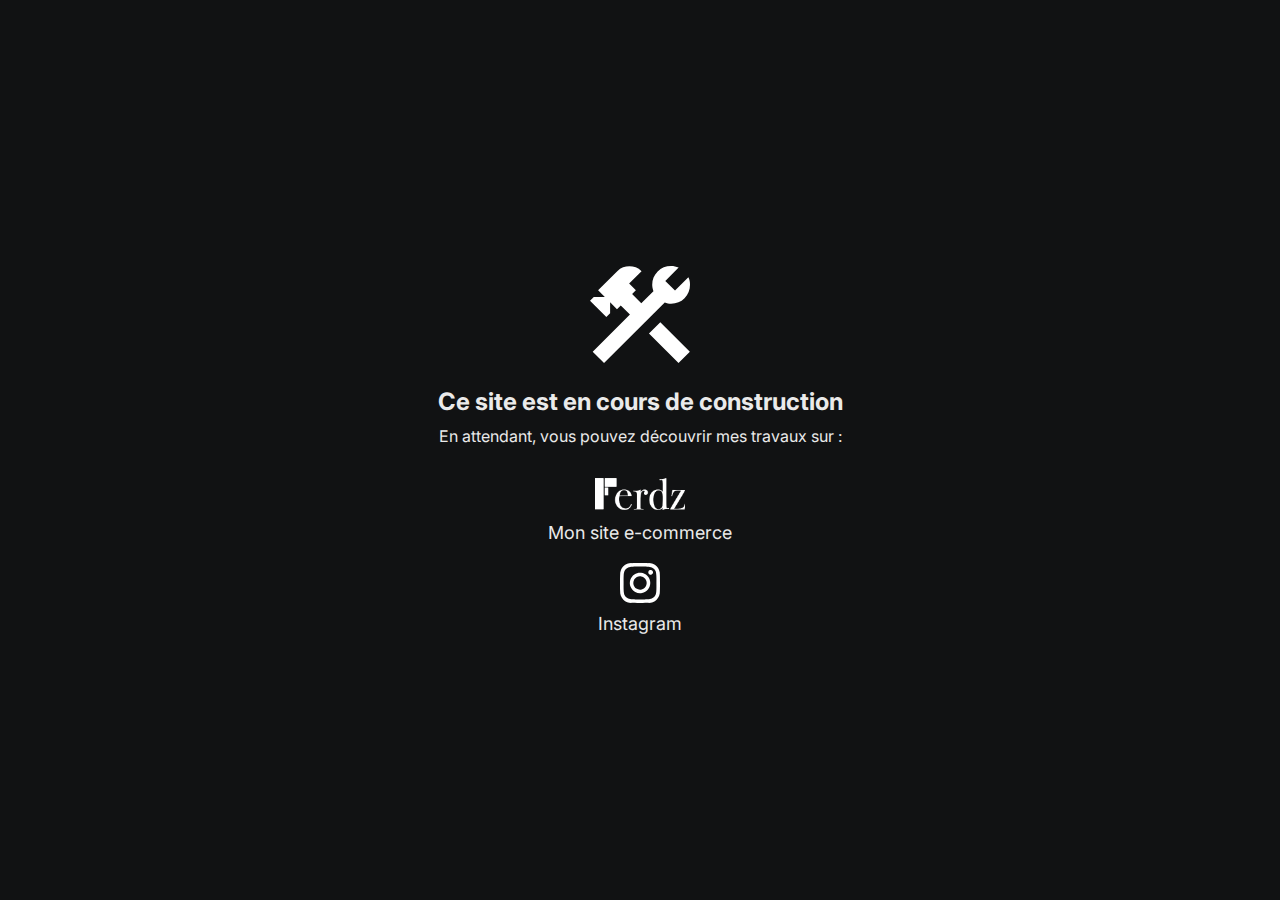
==== index.html @ a78da459 "Initial commit" ====
<!DOCTYPE html>
<html lang="fr">
  <head>
    <meta charset="UTF-8" />
    <title>Site en construction</title>
    <link
      href="https://fonts.googleapis.com/css2?family=Inter:wght@400;700&display=swap"
      rel="stylesheet"
    />
    <link rel="stylesheet" href="style.css" />
  </head>
  <body>
    <div class="container">
      <div class="icon-construction">
        <img src="Images/Logo Outils.svg" alt="Icône de construction" />
      </div>

      <h1>Ce site est en cours de construction</h1>
      <p>En attendant, vous pouvez découvrir mes travaux sur :</p>

      <div class="links">
        <a
          href="https://ferdz.fr"
          class="link-item"
          target="_blank"
          rel="noopener"
        >
          <img src="Images/Logo Ferdz.png" alt="Logo Ferdz" class="logo1" />
          <span>Mon site e-commerce</span>
        </a>

        <a
          href="https://www.instagram.com/ferdz.fr/"
          class="link-item"
          target="_blank"
          rel="noopener"
        >
          <img
            src="Images/Logo Instagram.svg"
            alt="Logo Instagram"
            class="logo2"
          />
          <span>Instagram</span>
        </a>
      </div>
    </div>
  </body>
</html>
---- style.css ----
* {
  margin: 0;
  padding: 0;
  box-sizing: border-box;
}

body {
  background-color: #111213;
  color: #eaeaea;
  font-family: "Inter", sans-serif;
  display: flex;
  justify-content: center;
  align-items: center;
  height: 100vh;
}

.container {
  text-align: center;
  max-width: 600px;
  padding: 20px;
}

.icon-construction {
  margin-bottom: 20px;
}

.icon-construction img {
  width: 100px;
  height: auto;
  filter: brightness(0) invert(1);
}

h1 {
  margin-bottom: 10px;
  font-size: 24px;
}

p {
  margin-bottom: 30px;
  font-size: 16px;
}

.links {
  display: flex;
  flex-direction: column;
  gap: 20px;
}

.link-item {
  display: flex;
  flex-direction: column;
  align-items: center;
  text-decoration: none;
  color: #eaeaea;
  font-size: 18px;
  transition: opacity 0.2s ease-in-out;
}

.link-item:hover {
  opacity: 0.7;
}

.logo1 {
  width: 90px;
  height: auto;
  margin-bottom: 10px;
  filter: brightness(0) invert(1);
}
.logo2 {
  width: 40px;
  height: auto;
  margin-bottom: 10px;
  filter: brightness(0) invert(1);
}
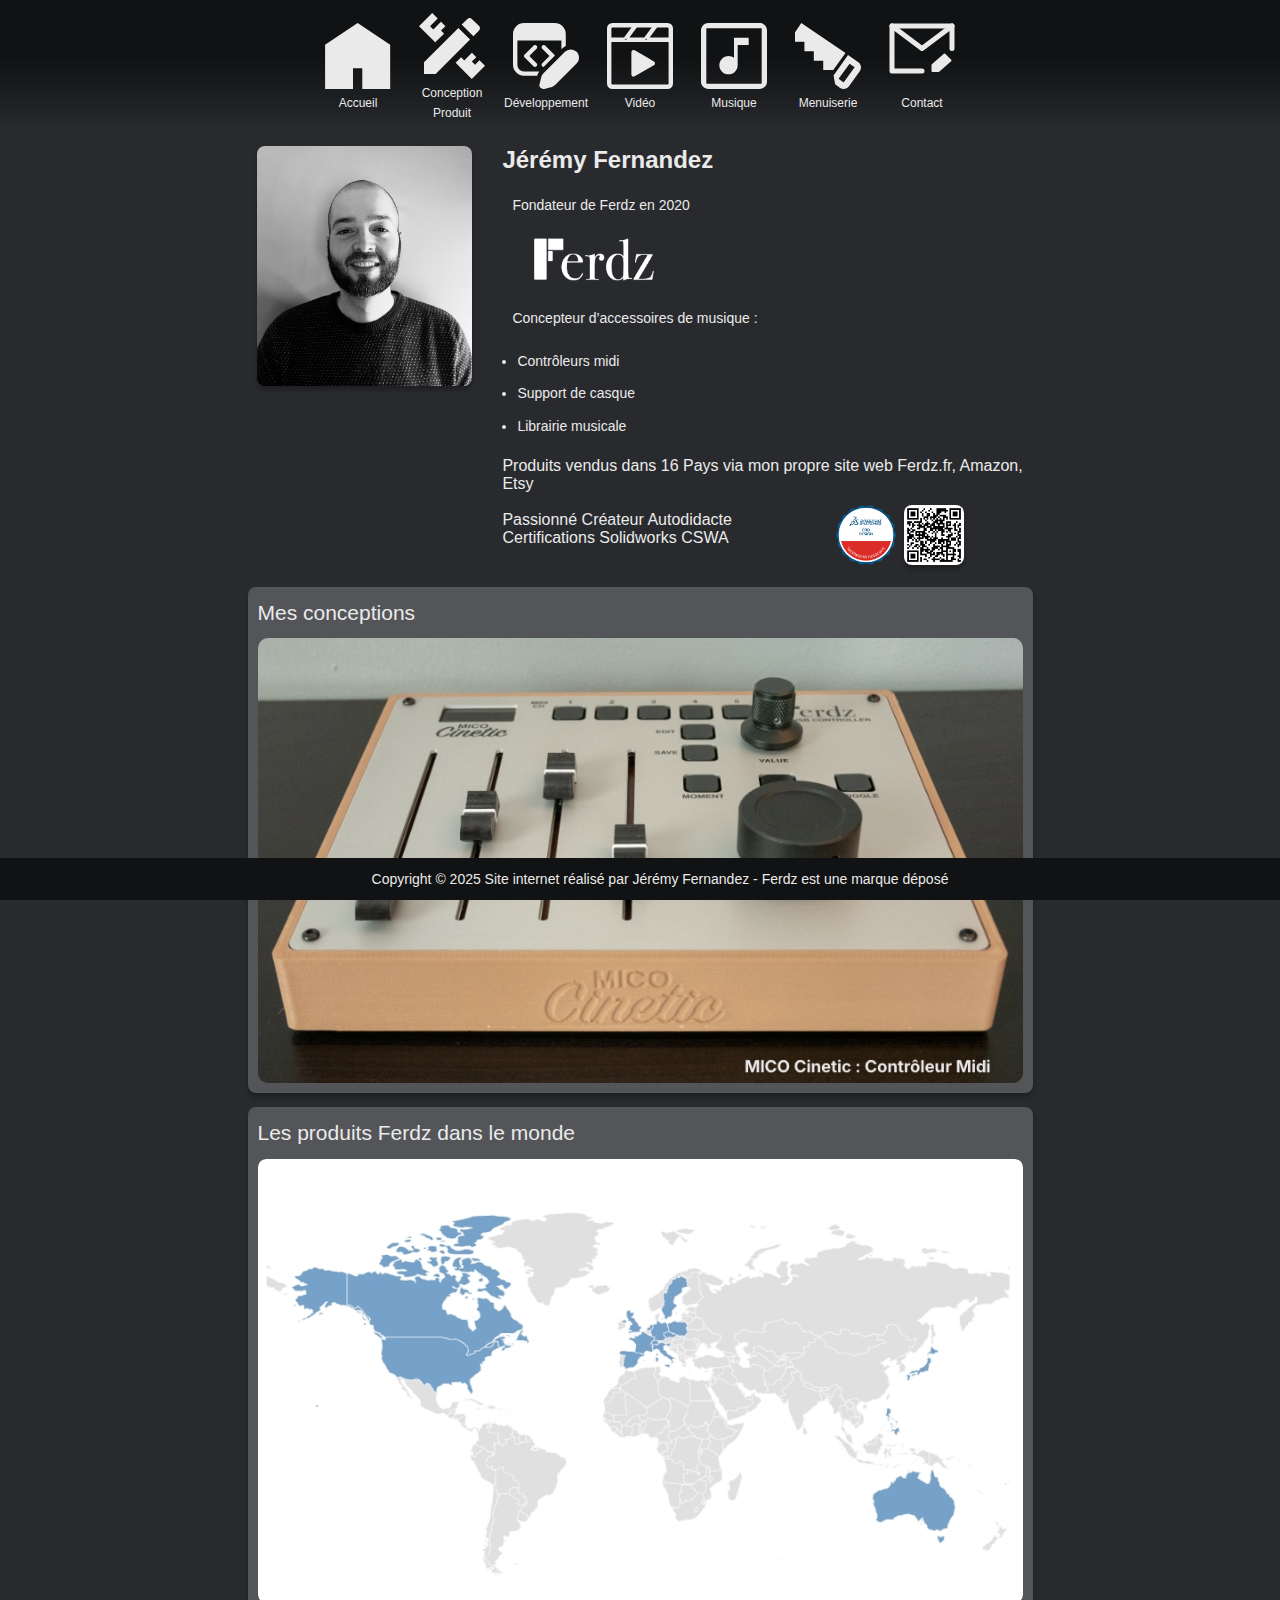
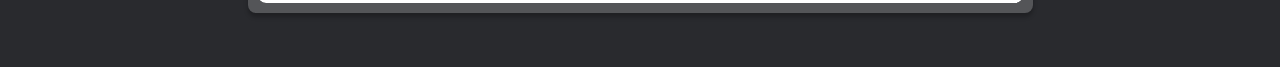
==== commit 93b83aae: "Update" ====
--- a/index.html
+++ b/index.html
@@ -2,47 +2,296 @@
 <html lang="fr">
   <head>
     <meta charset="UTF-8" />
-    <title>Site en construction</title>
-    <link
-      href="https://fonts.googleapis.com/css2?family=Inter:wght@400;700&display=swap"
-      rel="stylesheet"
-    />
-    <link rel="stylesheet" href="style.css" />
+    <meta name="viewport" content="width=device-width, initial-scale=1.0" />
+    <title>Mon Portfolio</title>
+    <link rel="stylesheet" href="assets/css/styles.css" />
+    <!-- Lien vers un fichier CSS -->
   </head>
   <body>
-    <div class="container">
-      <div class="icon-construction">
-        <img src="Images/Logo Outils.svg" alt="Icône de construction" />
-      </div>
-
-      <h1>Ce site est en cours de construction</h1>
-      <p>En attendant, vous pouvez découvrir mes travaux sur :</p>
-
-      <div class="links">
-        <a
-          href="https://ferdz.fr"
-          class="link-item"
-          target="_blank"
-          rel="noopener"
-        >
-          <img src="Images/Logo Ferdz.png" alt="Logo Ferdz" class="logo1" />
-          <span>Mon site e-commerce</span>
-        </a>
-
-        <a
-          href="https://www.instagram.com/ferdz.fr/"
-          class="link-item"
-          target="_blank"
-          rel="noopener"
-        >
-          <img
-            src="Images/Logo Instagram.svg"
-            alt="Logo Instagram"
-            class="logo2"
-          />
-          <span>Instagram</span>
-        </a>
-      </div>
-    </div>
+    <div class="navbar">
+      <ul class="icon-menu">
+        <!-- Accueil -->
+        <li>
+          <a href="index.html" class="icon-container icon-accueil">
+            <svg
+              class="icon"
+              width="71"
+              height="71"
+              viewBox="0 0 71 71"
+              fill="currentColor"
+              xmlns="http://www.w3.org/2000/svg"
+            >
+              <path
+                d="M70.1152 23.3317L35.1152 0L0.115234 23.3317V71H30.1152V48.7831H40.1152V71H70.1152V23.3317Z"
+                fill="currentColor"
+              />
+            </svg>
+
+            <span class="icon-text">Accueil</span>
+          </a>
+        </li>
+
+        <!-- CAO -->
+        <li>
+          <a href="Conception_Produit.html" class="icon-container icon-cao">
+            <svg
+              class="icon"
+              width="60"
+              height="60"
+              viewBox="0 0 60 60"
+              fill="none"
+              xmlns="http://www.w3.org/2000/svg"
+            >
+              <path
+                d="M4.55231 44.8445V55.4477H15.1555L46.4279 24.147L35.8247 13.5438L4.55231 44.8445ZM60 47.983L47.983 60L33.2799 45.2969L38.2846 40.2922L41.1122 43.1197L48.0961 36.1074L52.1112 40.1225L47.983 44.1376L50.9802 46.9651L54.9953 43.0066L60 47.983ZM14.7597 26.6918L0 12.017L12.017 0L16.9934 5.00471L10.0094 12.017L13.0349 15.0141L19.9906 8.00188L24.0057 12.017L19.9906 16.0038L22.8181 18.8313L14.7597 26.6918ZM54.6277 15.8624C55.7304 14.7597 55.7304 13.0349 54.6277 11.8756L48.0113 5.37229C46.9651 4.26956 45.1272 4.26956 44.0245 5.37229L38.8219 10.5467L49.4251 21.1499L54.6277 15.8624Z"
+                fill="currentColor"
+              />
+            </svg>
+            <span class="icon-text">Conception Produit</span>
+          </a>
+        </li>
+
+        <!-- DEV -->
+        <li>
+          <a href="Developpement.html" class="icon-container icon-dev">
+            <svg
+              class="icon"
+              width="60"
+              height="60"
+              viewBox="0 0 60 60"
+              fill="none"
+              xmlns="http://www.w3.org/2000/svg"
+            >
+              <path
+                d="M0 9.99972C0 7.34763 1.05341 4.80416 2.92848 2.92885C4.80356 1.05354 7.34671 0 9.99847 0H37.9942C40.6459 0 43.1891 1.05354 45.0642 2.92885C46.9392 4.80416 47.9926 7.34763 47.9926 9.99972V20.9274C46.6888 21.4874 45.469 22.2994 44.4052 23.3634L43.9933 23.7753V15.9996H3.99939V37.999C3.99939 39.5902 4.63143 41.1163 5.75648 42.2415C6.88152 43.3667 8.40741 43.9988 9.99847 43.9988H23.9403C23.0325 45.1988 22.3406 46.5547 21.9006 47.9987H9.99847C7.34671 47.9987 4.80356 46.9451 2.92848 45.0698C1.05341 43.1945 0 40.651 0 37.999V9.99972ZM37.4103 28.5832C37.7462 28.9192 37.9342 29.3432 37.9822 29.7832L27.7837 39.9869C27.4092 39.9461 27.0538 39.8003 26.7585 39.5663C26.4633 39.3323 26.2401 39.0197 26.1147 38.6643C25.9893 38.309 25.9668 37.9255 26.0498 37.558C26.1328 37.1905 26.318 36.8539 26.5839 36.587L33.1629 29.9992L26.5799 23.4154C26.394 23.2294 26.2465 23.0087 26.1459 22.7657C26.0453 22.5228 25.9935 22.2624 25.9935 21.9994C25.9935 21.7364 26.0453 21.476 26.1459 21.2331C26.2465 20.9901 26.394 20.7694 26.5799 20.5834C26.7659 20.3975 26.9866 20.25 27.2295 20.1494C27.4724 20.0487 27.7328 19.9969 27.9957 19.9969C28.2586 19.9969 28.519 20.0487 28.7619 20.1494C29.0048 20.25 29.2256 20.3975 29.4115 20.5834L37.4103 28.5832ZM21.4127 20.5834C21.5989 20.7692 21.7467 20.9899 21.8475 21.2329C21.9483 21.4759 22.0002 21.7363 22.0002 21.9994C22.0002 22.2625 21.9483 22.5229 21.8475 22.7659C21.7467 23.0089 21.5989 23.2296 21.4127 23.4154L14.8257 29.9992L21.4127 36.583C21.7882 36.9585 21.9992 37.4679 21.9992 37.999C21.9992 38.53 21.7882 39.0394 21.4127 39.4149C21.0372 39.7905 20.528 40.0014 19.9969 40.0014C19.4659 40.0014 18.9566 39.7905 18.5812 39.4149L10.5824 31.4151C10.3962 31.2294 10.2484 31.0087 10.1476 30.7657C10.0468 30.5227 9.99489 30.2622 9.99489 29.9992C9.99489 29.7361 10.0468 29.4756 10.1476 29.2327C10.2484 28.9897 10.3962 28.769 10.5824 28.5832L18.5812 20.5834C18.7669 20.3972 18.9876 20.2494 19.2305 20.1486C19.4735 20.0478 19.7339 19.9959 19.9969 19.9959C20.26 19.9959 20.5204 20.0478 20.7634 20.1486C21.0063 20.2494 21.227 20.3972 21.4127 20.5834ZM27.9157 45.5067L47.2328 26.1873C48.6361 24.7849 50.5389 23.9974 52.5228 23.9981C54.5066 23.9989 56.4089 24.7878 57.8111 26.1913C59.2134 27.5948 60.0008 29.4979 60 31.482C59.9993 33.466 59.2105 35.3686 57.8071 36.771L38.4901 56.0865C37.3644 57.2119 35.9546 58.011 34.4107 58.3984L28.4196 59.8944C27.8239 60.0428 27.1999 60.0347 26.6083 59.8707C26.0167 59.7067 25.4775 59.3925 25.0432 58.9585C24.6089 58.5245 24.2942 57.9856 24.1296 57.394C23.9651 56.8025 23.9564 56.1784 24.1043 55.5825L25.6041 49.5906C25.9915 48.0466 26.7904 46.6366 27.9157 45.5107"
+                fill="currentColor"
+              />
+            </svg>
+            <span class="icon-text">Développement</span>
+          </a>
+        </li>
+
+        <!-- Vidéo -->
+        <li>
+          <a href="Video.html" class="icon-container icon-video">
+            <svg
+              class="icon"
+              width="60"
+              height="60"
+              viewBox="0 0 60 60"
+              fill="none"
+              xmlns="http://www.w3.org/2000/svg"
+            >
+              <path
+                d="M5 2H55C55.7956 2 56.5587 2.31607 57.1213 2.87868C57.6839 3.44129 58 4.20435 58 5V55C58 55.7956 57.6839 56.5587 57.1213 57.1213C56.5587 57.6839 55.7956 58 55 58H5C4.20435 58 3.44129 57.6839 2.87868 57.1213C2.31607 56.5587 2 55.7956 2 55V5C2 4.20435 2.31607 3.44129 2.87868 2.87868C3.44129 2.31607 4.20435 2 5 2Z"
+                stroke="currentColor"
+                stroke-width="4"
+                stroke-linecap="round"
+                stroke-linejoin="round"
+              />
+              <path
+                d="M24.1667 36.6664V26.5631L32.9168 31.6131L41.6668 36.6664L32.9168 41.7181L24.1667 46.7698V36.6664Z"
+                fill="currentColor"
+                stroke="currentColor"
+                stroke-width="4"
+                stroke-linecap="round"
+                stroke-linejoin="round"
+              />
+              <path
+                d="M2.66119 14.2439C2.10891 14.2439 1.66119 14.6916 1.66119 15.2439C1.66119 15.7961 2.10891 16.2439 2.66119 16.2439H16.439C16.4468 16.2439 16.4546 16.2439 16.4625 16.2439H34.8261C34.8339 16.2439 34.8417 16.2439 34.8496 16.2439H57.8225C58.3748 16.2439 58.8225 15.7961 58.8225 15.2439C58.8225 14.6916 58.3748 14.2439 57.8225 14.2439H36.8079L44.8396 3.25322C45.1654 2.80731 45.0681 2.18167 44.6222 1.85582C44.1763 1.52996 43.5506 1.62728 43.2248 2.07319L34.3308 14.2439H18.4208L26.4525 3.25322C26.7783 2.80731 26.681 2.18167 26.2351 1.85582C25.7892 1.52996 25.1635 1.62728 24.8377 2.07319L15.9437 14.2439H2.66119Z"
+                stroke="currentColor"
+                stroke-width="2"
+                stroke-linecap="round"
+                stroke-linejoin="round"
+              />
+            </svg>
+            <span class="icon-text">Vidéo</span>
+          </a>
+        </li>
+
+        <!-- Musique -->
+        <li>
+          <a href="Musique.html" class="icon-container icon-music">
+            <svg
+              class="icon"
+              width="60"
+              height="60"
+              viewBox="0 0 60 60"
+              fill="currentColor"
+              xmlns="http://www.w3.org/2000/svg"
+            >
+              <path
+                d="M43.3333 20H33.3333V38.3333C33.3333 40.5435 32.4554 42.6631 30.8926 44.2259C29.3298 45.7887 27.2101 46.6667 25 46.6667C22.7899 46.6667 20.6702 45.7887 19.1074 44.2259C17.5446 42.6631 16.6667 40.5435 16.6667 38.3333C16.6667 36.1232 17.5446 34.0036 19.1074 32.4408C20.6702 30.878 22.7899 30 25 30C26.9 30 28.6 30.6333 30 31.6667V13.3333H43.3333V20ZM53.3333 0C55.1014 0 56.7971 0.702379 58.0474 1.95262C59.2976 3.20286 60 4.89856 60 6.66667V53.3333C60 55.1014 59.2976 56.7971 58.0474 58.0474C56.7971 59.2976 55.1014 60 53.3333 60H6.66667C4.89856 60 3.20286 59.2976 1.95262 58.0474C0.702379 56.7971 0 55.1014 0 53.3333V6.66667C0 4.89856 0.702379 3.20286 1.95262 1.95262C3.20286 0.702379 4.89856 0 6.66667 0H53.3333ZM4.83871 4.83871V55.1613H55.1613V4.83871H4.83871Z"
+                fill="currentColor"
+              />
+            </svg>
+
+            <span class="icon-text">Musique</span>
+          </a>
+        </li>
+
+        <!-- Menuiserie -->
+        <li>
+          <a href="Menuiserie.html" class="icon-container icon-menuiserie">
+            <svg
+              class="icon"
+              width="60"
+              height="60"
+              viewBox="0 0 60 60"
+              fill="currentColor"
+              xmlns="http://www.w3.org/2000/svg"
+            >
+              <path
+                d="M34.786 42.7696L45.9061 27.3726L5.70261 0L-3.8147e-06 8.55393V17.1079H8.55392V25.6618H17.1079V34.2157H25.6618V42.7696M35.0711 47.6169L36.4968 55.6005L41.0588 59.0221C43.625 60.7329 47.0466 60.1626 49.0425 57.5964L59.0221 43.625C60.7329 41.0588 60.1626 37.6373 57.5964 35.6414L48.1871 29.0833L35.0711 47.6169ZM49.6128 37.067L54.1749 40.2035L44.1953 54.1749L39.6332 50.7533L49.6128 37.067Z"
+                fill="currentColor"
+              />
+            </svg>
+
+            <span class="icon-text">Menuiserie</span>
+          </a>
+        </li>
+
+        <!-- Contact -->
+        <li>
+          <a href="Contact.html" class="icon-container icon-contact">
+            <svg
+              class="icon"
+              width="66"
+              height="51"
+              viewBox="0 0 66 51"
+              fill="none"
+              xmlns="http://www.w3.org/2000/svg"
+            >
+              <path
+                d="M63 25.4999V3H3V47.9999H33"
+                stroke="currentColor"
+                stroke-width="5"
+                stroke-linecap="round"
+                stroke-linejoin="round"
+              />
+              <path
+                d="M49.5005 48.0001L61.5005 37.5001L55.5005 31.5001L43.5005 42.0001V48.0001H49.5005Z"
+                fill="currentColor"
+                stroke="currentColor"
+                stroke-width="2"
+                stroke-linecap="round"
+                stroke-linejoin="round"
+              />
+              <path
+                d="M3 3L33 25.4999L63 3"
+                stroke="currentColor"
+                stroke-width="5"
+                stroke-linecap="round"
+                stroke-linejoin="round"
+              />
+            </svg>
+            <span></span>
+            <span></span>
+            <span></span>
+            <span class="icon-text">Contact</span>
+          </a>
+        </li>
+      </ul>
+        </div>
+      </section>
+    </main>
+    <header></header>
+    <main>
+      <section id="hero">
+        <div class="hero">
+          <div class="profil-picture">
+            <img
+              src="assets/images/photos/index_photos/Photo-Profil-CV.jpg"
+              alt="Photo de profil"
+            />
+          </div>
+          <div class="hero-info">
+            <h1>Jérémy Fernandez</h1>
+            <p>Fondateur de Ferdz en 2020</p>
+            <a href="https://ferdz.fr/index.php/fr/accueil/" target="_blank">
+              <img
+              src="assets/images/photos/index_photos/Ferdz Logo Blanc.png"
+              alt="Logo Ferdz"
+              />
+            </a>
+            <p>
+              Concepteur d’accessoires de musique :<br />
+              <ul class="custom-list">
+               <li>Contrôleurs midi</li>
+                <li>Support de casque</li>
+                <li>Librairie musicale</li>
+                </ul>
+              Produits vendus dans 16 Pays via mon propre site web Ferdz.fr,
+              Amazon, Etsy<br /><br />
+              Passionné Créateur Autodidacte<br />
+              Certifications Solidworks CSWA
+            </p>
+          </div>
+          <!-- Conteneur pour les images en bas à droite -->
+          <div class="hero-badges-container">
+            <div class="hero-badges">
+                <a href="assets/images/photos/index_photos/Certificate_C-84UB25RZYE.pdf" target="_blank">
+                  <img
+                    src="assets/images/logos/SOLIDWORKS Associate-CADDesign.png"
+                    alt="Badge Solidworks"
+                  />
+                </a>
+            </div>
+            <div class="hero-qrcode">
+              <a href="https://cv.virtualtester.com/qr/?b=SLDWRKS&i=C-84UB25RZYE" target="_blank">
+              <img
+                src="assets/images/logos/QRCode_C-84UB25RZYE.png"
+                alt="QR Code"
+                class="qr-code"
+              />
+            </a>
+            </div>
+          </div>
+        </div>
+      </section>
+      <section id="illustration">
+        <div class="illustration">
+          <h2 class="titre-illustration">Mes conceptions</h2>
+          <div class="carousel">
+            <div class="carousel-images">
+              <img src="assets/images/photos/index_photos/carroussel_photos/MICO Cinetic.jpg" alt="MICO Cinetic">
+              <img src="assets/images/photos/index_photos/carroussel_photos/MICO Cinetic mini.jpg" alt="MICO Cinetic mini">
+              <img src="assets/images/photos/index_photos/carroussel_photos/HP-WS.jpg" alt="HP-WS">
+              <img src="assets/images/photos/index_photos/carroussel_photos/Cinetic SE.jpg" alt="MICO Cinetic SE">
+              <img src="assets/images/photos/index_photos/carroussel_photos/Maestro mini.jpg" alt="MICO Maestro mini">
+              <img src="assets/images/photos/index_photos/carroussel_photos/Step Maestro.jpg" alt="MICO Step Maestro">
+              <img src="assets/images/photos/index_photos/carroussel_photos/Bureau studio.jpg" alt="Bureau studio">
+           </div>
+          </div>
+        </div>
+      </section>
+      <section id="illustration">
+        <div class="illustration">
+          <h2 class="titre-illustration">Les produits Ferdz dans le monde</h2>
+          <div class="illustration-image">
+            <img
+              src="assets/images/photos/index_photos/MAP_Produits.jpg"
+              alt="map"
+            />
+          </div>
+        </div>
+      </section>
+    </main>
+    <footer>
+      <p class="footer-text">
+        Copyright &copy; 2025 Site internet réalisé par Jérémy Fernandez -
+        Ferdz est une marque déposé
+      </p>
+      <script type="text/javascript">
+        window._mfq = window._mfq || [];
+        (function() {
+          var mf = document.createElement("script");
+          mf.type = "text/javascript"; mf.defer = true;
+          mf.src = "//cdn.mouseflow.com/projects/5ccbe583-1ed8-408f-9643-c03db6ead577.js";
+          document.getElementsByTagName("head")[0].appendChild(mf);
+        })();
+      </script>
+    </footer>
+    <script src="assets/js/script.js"></script>
   </body>
 </html>
--- a/assets/css/styles.css
+++ b/assets/css/styles.css
@@ -0,0 +1,940 @@
+/* Déclaration des variables CSS */
+:root {
+  --icon-color: #eaeaea;
+  --icon-over: #7096ff;
+  --icon-clicked: #2962ff;
+  --text-color: #eaeaea;
+  --text-link-color: #2962ff;
+  --text-clicked_link-color: #7096ff;
+  --background-color: #111213;
+  --background-body-color: #292a2e;
+  --background-paragraph-color: #545558;
+  --background-popup-color: #545558;
+  --background-gradient: linear-gradient(
+    360deg,
+    var(--background-body-color, #292a2e) 3%,
+    var(--background-color, #111213) 57%
+  );
+}
+
+html,
+body {
+  margin: 0px; /* Rétablit les marges par défaut */
+  padding: 0; /* Supprime les paddings */
+  box-sizing: content-box; /* Rétablit le comportement par défaut pour les bordures et paddings */
+}
+
+* {
+  box-sizing: content-box; /* Rétablit le comportement par défaut pour tous les éléments */
+}
+
+/* Styles globaux */
+body {
+  display: flex;
+  flex-direction: column;
+  align-items: center; /* Centre horizontalement le contenu */
+  gap: 0px; /* Espacement entre les sections */
+  min-width: 320px; /* Largeur minimale pour éviter les débordements */
+  max-width: 1440px; /* Largeur maximale */
+  margin: 0 auto; /* Centre le contenu horizontalement */
+  padding: 0; /* Supprime les paddings inutiles */
+  background-color: var(--background-body-color); /* Couleur de fond */
+  color: var(--text-color); /* Couleur du texte */
+  font-family: "Inter", sans-serif;
+  gap: 0px; /* Supprime l'espacement global entre les sections */
+}
+
+main {
+  display: flex;
+  flex-direction: column;
+  width: 100%;
+  background-color: var(--background-body-color);
+}
+
+/* Supprime les marges par défaut du header */
+header {
+  display: none; /* Cache complètement le header */
+  margin: 0;
+  padding: 0;
+}
+
+/* Organisation des sections en colonne avec un écart réduit */
+main {
+  display: flex;
+  flex-direction: column;
+  align-items: center; /* Centre horizontalement les sections */
+  gap: 0px; /* Espacement entre les sections */
+  width: 100%; /* Prend toute la largeur disponible */
+  max-width: 1440px; /* Largeur maximale */
+  margin: 0 auto; /* Centre horizontalement */
+  padding-bottom: 40px; /* Ajuste la hauteur pour correspondre au footer */
+}
+
+/* Ajuste les paddings de la section #hero */
+#hero {
+  position: relative; /* Nécessaire pour positionner les badges */
+  margin: 0; /* Supprime les marges externes */
+  padding: 0; /* Supprime les paddings internes */
+}
+
+#hero .hero {
+  display: flex;
+  justify-content: center;
+  align-items: stretch; /* Étire les éléments pour qu'ils aient la même hauteur */
+  gap: 14px; /* Espace entre les éléments */
+  width: 766px;
+  height: auto; /* Ajuste la hauteur automatiquement */
+  padding: 10px 0; /* Réduit le padding vertical */
+}
+
+#hero .hero-content {
+  display: flex;
+  justify-content: center;
+  align-items: center;
+  gap: 14px;
+}
+
+#hero .profil-picture {
+  width: 230px; /* Largeur fixe */
+  height: 240px; /* Hauteur fixe */
+  display: flex;
+  justify-content: center;
+  align-items: center;
+  border-radius: 8px; /* Coins arrondis */
+  overflow: hidden; /* Coupe les débordements */
+  box-shadow: 0px 4px 4px rgba(0, 0, 0, 0.25); /* Ombre subtile */
+}
+
+#hero .profil-picture img {
+  width: 100%; /* L'image occupe toute la largeur du conteneur */
+  height: 100%; /* L'image occupe toute la hauteur du conteneur */
+  object-fit: cover; /* Remplit le conteneur sans déformation */
+}
+
+#hero .hero-info {
+  display: flex;
+  flex-direction: column;
+  justify-content: center;
+  align-items: flex-start;
+  gap: 10px; /* Espace entre les lignes */
+  color: var(--text-color); /* Couleur du texte */
+}
+
+#hero .hero-info h1 {
+  font-size: 24px;
+  font-weight: bold;
+  margin: 0;
+}
+
+#hero .hero-info p {
+  font-size: 14px;
+  line-height: 1.6;
+  margin: 0;
+}
+
+#hero .hero-info img[alt="Logo Ferdz"] {
+  width: 124px;
+  height: 47px;
+  margin-left: 30px;
+}
+
+#hero .hero-badges {
+  position: absolute;
+  top: 10px;
+  right: 10px; /* Distance de la droite */
+  display: flex;
+  flex-direction: column; /* Aligne les images verticalement */
+  gap: 10px; /* Espace entre les images */
+}
+
+#hero .hero-badges img {
+  width: 60px; /* Taille des images */
+  height: 60px; /* Taille fixe pour conserver les proportions */
+  position: absolute;
+  right: 107px; /* Distance par rapport au bord droit */
+  bottom: 7.5px; /* Distance par rapport au bas */
+  background: url("assets/images/logos/SOLIDWORKS Associate-CADDesign.png");
+  transition: transform 0.3s ease; /* Transition fluide pour les transformations */
+}
+
+#hero .hero-badges img:hover {
+  transform: scale(1.1); /* Agrandit légèrement l'icône au survol */
+}
+
+#hero .hero-badges img:active {
+  transform: scale(
+    0.95
+  ); /* Réduit légèrement l'icône lorsqu'elle est cliquée */
+}
+
+#hero .hero-qrcode {
+  position: absolute;
+  top: 10px;
+  bottom: 10px; /* Distance du bas */
+  right: 10px; /* Distance de la droite */
+  display: flex;
+  flex-direction: column; /* Aligne les images verticalement */
+  gap: 10px; /* Espace entre les images */
+}
+
+#hero .qr-code {
+  width: 60px;
+  height: 60px;
+  position: absolute;
+  right: 39px; /* Distance par rapport au bord droit */
+  bottom: 7.5px; /* Distance par rapport au bas */
+  background: url("assets/images/logos/QRCode_C-84UB25RZYE.png") lightgray 50% /
+    cover no-repeat; /* Image de fond centrée et ajustée */
+  border-radius: 8px; /* Coins arrondis */
+  box-shadow: 0px 4px 4px 0px rgba(0, 0, 0, 0.25); /* Ombre subtile */
+  transition: transform 0.3s ease; /* Transition fluide pour les transformations */
+}
+
+#hero .qr-code:hover {
+  transform: scale(1.1); /* Agrandit légèrement l'icône au survol */
+}
+
+#hero .qr-code:active {
+  transform: scale(
+    0.95
+  ); /* Réduit légèrement l'icône lorsqu'elle est cliquée */
+}
+
+#hero .hero-badges-container {
+  position: absolute;
+  bottom: 10px; /* Distance par rapport au bas */
+  right: 10px; /* Distance par rapport au bord droit */
+  display: flex; /* Aligne les éléments horizontalement */
+  flex-direction: row; /* Direction horizontale */
+  gap: 10px; /* Espace entre les éléments */
+  margin-bottom: 14px;
+}
+
+#hero .hero-badges img,
+#hero .qr-code {
+  width: 60px; /* Taille des images */
+  height: 60px; /* Taille fixe pour conserver les proportions */
+}
+
+/* Pour le logo Ferdz */
+img[alt="Logo Ferdz"] {
+  width: 124px;
+  height: 47px;
+}
+
+/* Effet au survol et au clic pour le logo Ferdz */
+img[alt="Logo Ferdz"] {
+  transition: transform 0.3s ease; /* Transition fluide pour les transformations */
+}
+
+img[alt="Logo Ferdz"]:hover {
+  transform: scale(1.1); /* Agrandit légèrement l'icône au survol */
+}
+
+img[alt="Logo Ferdz"]:active {
+  transform: scale(
+    0.95
+  ); /* Réduit légèrement l'icône lorsqu'elle est cliquée */
+}
+
+footer {
+  position: fixed; /* Fixe le footer en bas de la fenêtre */
+  bottom: 0; /* Positionne le footer en bas */
+  left: 0; /* Aligne le footer à gauche */
+  width: 100%; /* Le footer occupe toute la largeur de la fenêtre */
+  z-index: 1000; /* Assure que le footer reste au-dessus des autres éléments */
+  background: var(--background-color); /* Couleur de fond du footer */
+  color: var(--text-color); /* Couleur du texte */
+  text-align: center; /* Centre le texte */
+  display: flex;
+  justify-content: center; /* Centre le contenu horizontalement */
+  align-items: center; /* Centre le contenu verticalement */
+  padding: 10px 20px; /* Ajoute un espace intérieur */
+}
+
+a {
+  color: var(--text-link-color); /* Couleur des liens */
+  text-decoration: none;
+}
+
+a:hover {
+  color: var(--text-clicked_link-color); /* Couleur au survol */
+  text-decoration: none; /* Soulignement au survol */
+}
+
+/* Supprime les marges et paddings inutiles pour la navbar */
+.navbar {
+  background: var(--background-gradient); /* Dégradé pour la navbar */
+  display: flex;
+  height: 108px;
+  padding: 10px 0; /* Réduit le padding vertical */
+  margin: 0; /* Supprime les marges */
+  align-items: center; /* Centre verticalement les icônes */
+  justify-content: center;
+  gap: 10px;
+  flex-shrink: 0;
+}
+
+/* Texte dans les balises <p> */
+p {
+  background-color: var(
+    --background-body-color
+  ); /* Couleur de fond des paragraphes */
+  color: var(--Texte, #eaeaea); /* Couleur du texte */
+  font-family: Inter, sans-serif; /* Police utilisée */
+  font-size: 14px; /* Taille de la police */
+  font-style: normal; /* Style normal */
+  font-weight: 400; /* Poids régulier */
+  line-height: 1.6; /* Hauteur de ligne */
+  padding: 10px; /* Espace intérieur */
+  border-radius: 5px; /* Coins arrondis */
+  margin: 0; /* Supprime les marges par défaut */
+  margin-bottom: 28px; /* Uniformise l'espacement sous le paragraphe */
+}
+
+.footer-text {
+  background: var(--background-color); /* Couleur de fond du footer */
+  box-sizing: border-box; /* Inclut le padding dans la largeur totale */
+  margin: 0; /* Supprime les marges inutiles */
+  padding: 0; /* Supprime les paddings inutiles */
+}
+
+.icon {
+  color: var(--icon-color); /* Couleur par défaut des icônes */
+  transition: color 0.3s ease; /* Transition fluide pour les changements de couleur */
+  width: 66px; /* Taille par défaut des icônes */
+  height: auto;
+  display: block; /* Supprime les espaces blancs autour du SVG */
+  margin: 0 auto; /* Centre le SVG horizontalement */
+  transition: transform 0.3s ease, fill 0.3s ease; /* Transition fluide */
+}
+
+.icon:hover {
+  color: var(--icon-over); /* Couleur des icônes au survol */
+}
+
+.icon:active {
+  color: var(
+    --icon-clicked
+  ); /* Couleur des icônes lorsqu'elles sont cliquées */
+}
+
+/* Texte dans les balises <ul> */
+ul {
+  list-style-type: disc; /* liste à puces */
+  padding: 0; /* Supprime le padding par défaut */
+  margin: 0; /* Supprime la marge par défaut */
+  color: var(--Texte, #eaeaea); /* Couleur du texte */
+  font-family: Inter, sans-serif; /* Police utilisée */
+  font-size: 14px; /* Taille de la police */
+  font-style: normal; /* Style normal */
+  font-weight: 400; /* Poids régulier */
+  line-height: 1.6; /* Hauteur de ligne */
+}
+
+/* Texte dans les balises <li> */
+ul li {
+  margin-bottom: 10px; /* Espacement entre les éléments de liste */
+}
+
+.custom-list {
+  margin-left: 15px; /* Ajoute une marge à gauche */
+  list-style-type: disc; /* Ajoute des puces si nécessaire */
+}
+.icon-menu {
+  list-style-type: none; /* Supprime les puces */
+  padding: 0; /* Supprime le padding par défaut */
+  margin: 10px 0 0 0;
+  display: flex; /* Aligne les éléments horizontalement */
+  justify-content: center; /* Centre les icônes horizontalement */
+  align-items: center; /* Aligne les icônes verticalement */
+  gap: 28px; /* Ajoute un espacement entre les icônes */
+}
+
+.icon-menu li {
+  display: flex; /* Assure que chaque élément reste flexible */
+}
+
+.icon-menu .icon {
+  font-size: 24px; /* Taille des icônes si elles sont basées sur des polices */
+  cursor: pointer; /* Change le curseur au survol */
+}
+
+.icon-text {
+  color: var(--icon-color); /* Couleur du texte */
+  font-size: 12px; /* Taille de la police */
+  font-family: "Inter", sans-serif; /* Police utilisée */
+  font-weight: 400; /* Poids de la police */
+  text-align: center; /* Centre le texte */
+  transition: color 0.3s ease; /* Transition fluide pour les changements de couleur */
+  display: block;
+}
+
+/* Conteneur général pour les icônes */
+.icon-container {
+  display: flex;
+  flex-direction: column; /* Aligne l'icône et le texte verticalement */
+  align-items: center; /* Centre horizontalement */
+  text-decoration: none; /* Supprime le soulignement des liens */
+  gap: 5px; /* Ajoute un espace entre l'icône et le texte */
+  width: 66px;
+}
+
+/* Icône par défaut */
+.icon {
+  width: 66px; /* Taille par défaut des icônes */
+  height: auto;
+  transition: transform 0.3s ease, fill 0.3s ease; /* Transition fluide */
+}
+
+/* Texte par défaut */
+.icon-text {
+  color: var(--icon-color); /* Couleur par défaut du texte */
+  font-size: 12px; /* Taille de la police */
+  font-family: "Inter", sans-serif; /* Police utilisée */
+  font-weight: 400; /* Poids de la police */
+  text-align: center; /* Centre le texte */
+  transition: color 0.3s ease; /* Transition fluide pour les changements de couleur */
+  display: block;
+}
+
+/* États généraux (hover et active) */
+.icon-container:hover .icon {
+  transform: scale(1.1); /* Agrandit légèrement l'icône au survol */
+}
+
+.icon-container:hover .icon-text {
+  color: var(--icon-over); /* Change la couleur du texte au survol */
+}
+
+.icon-container:active .icon {
+  transform: scale(
+    0.95
+  ); /* Réduit légèrement l'icône lorsqu'elle est cliquée */
+}
+
+.icon-container:active .icon-text {
+  color: var(
+    --icon-clicked
+  ); /* Change la couleur du texte lorsqu'il est cliqué */
+}
+
+.illustration {
+  display: flex;
+  flex-direction: column;
+  justify-content: center;
+  align-items: center;
+  width: 100%;
+  padding: 10px;
+  border-radius: 8px;
+  background: var(--background-popup-color);
+  box-shadow: 0px 4px 4px rgba(0, 0, 0, 0.25);
+  margin-top: 0; /* Supprime les marges inutiles */
+  margin-bottom: 14px;
+  overflow: hidden; /* Empêche les débordements */
+}
+
+.illustration-image {
+  display: flex;
+  width: 100%; /* L'image occupe toute la largeur disponible */
+  height: auto; /* Ajuste la hauteur automatiquement */
+  max-height: 100%; /* Empêche l'image de dépasser le conteneur */
+  justify-content: center;
+  align-items: center;
+  border-radius: 8px; /* Coins arrondis pour le conteneur */
+  overflow: hidden; /* Coupe les débordements de l'image */
+}
+
+.illustration-image img {
+  width: 100%; /* L'image occupe toute la largeur du conteneur */
+  height: auto; /* Ajuste la hauteur automatiquement */
+  object-fit: cover; /* Remplit le conteneur sans déformation */
+  border-radius: 8px; /* Applique les coins arrondis à l'image */
+}
+
+.titre-illustration {
+  color: var(--text-color); /* Couleur du texte */
+  align-self: flex-start; /* Aligne le texte à gauche */
+  font-family: Inter, sans-serif;
+  font-size: 21px;
+  font-style: normal;
+  font-weight: 400;
+  line-height: 150%; /* 31.5px */
+  text-align: left; /* Aligne le texte à gauche */
+  margin: 0; /* Supprime les marges */
+  margin-bottom: 10px;
+  border-radius: 0; /* Supprime tout arrondi */
+}
+
+.paragraphe-presentation {
+  display: flex;
+  flex-direction: column;
+  justify-content: center;
+  align-items: flex-start;
+  gap: 0px; /* Réduit l'espace entre les lignes */
+  color: var(--text-color); /* Couleur du texte */
+  width: 765px;
+  height: auto;
+  margin-bottom: 28px; /* Uniformise l'espacement sous le paragraphe */
+}
+
+.paragraphe-presentation h1 {
+  font-size: 24px;
+  font-weight: bold;
+}
+
+.paragraphe-presentation p {
+  font-size: 14px;
+  line-height: 1.6;
+  margin: 0;
+  margin-bottom: 28px; /* Réduit l'espace en dessous du paragraphe */
+}
+
+/* Section #presentation */
+#presentation {
+  display: flex;
+  flex-direction: column; /* Organise le contenu en colonne */
+  align-items: center; /* Centre le contenu horizontalement */
+  width: 100%; /* Prend toute la largeur disponible */
+  max-width: 765px; /* Largeur maximale */
+  margin: 0 auto; /* Centre horizontalement */
+  padding: 20px; /* Ajoute un espace intérieur */
+  background-color: transparent; /* Fond transparent */
+}
+
+/* Section #illustration */
+#illustration {
+  display: flex;
+  flex-direction: column; /* Organise le contenu en colonne */
+  align-items: center; /* Centre le contenu horizontalement */
+  width: 100%; /* Prend toute la largeur disponible */
+  max-width: 765px; /* Largeur maximale */
+  margin: 0 auto; /* Centre horizontalement */
+  padding: 20px; /* Ajoute un espace intérieur */
+  background-color: transparent; /* Fond transparent */
+}
+
+/* Paragraphe dans #illustration et #presentation */
+#illustration p,
+#presentation p {
+  background-color: transparent; /* Fond transparent */
+  color: var(--text-color); /* Couleur du texte */
+  padding: 0; /* Supprime le padding */
+  margin: 0; /* Supprime les marges */
+}
+
+.paragraphe-presentation p {
+  margin-bottom: 28px; /* Uniformise l'espacement sous le paragraphe */
+}
+
+#presentation,
+#illustration {
+  margin: 0; /* Supprime les marges externes */
+  padding: 0px; /* Conserve un espace intérieur */
+  gap: 0px;
+}
+
+h1,
+h2,
+p {
+  border-radius: 0; /* Supprime tout arrondi global */
+}
+
+h2 {
+  font-size: 20px;
+}
+
+/* Section contact-links */
+#contact-links {
+  display: flex;
+  justify-content: center;
+  align-items: center;
+  flex-direction: column;
+  gap: 28px; /* Espacement entre les éléments */
+  padding: 20px;
+}
+
+.contact-block {
+  text-align: center;
+}
+
+.contact-link {
+  display: block;
+
+  font-family: Inter, sans-serif;
+  font-size: 24px;
+  font-weight: 500;
+  text-decoration: none;
+  margin-bottom: 28px;
+}
+
+.contact-link:hover {
+  text-decoration: none; /* Soulignement au survol */
+}
+
+.contact-icon {
+  width: 70px; /* Taille de l'icône Instagram */
+  height: 70px;
+  margin-bottom: 5px;
+}
+
+.contact-link svg {
+  color: var(--icon-color); /* Utilise la couleur des icônes */
+  transition: color 0.3s ease; /* Transition fluide pour les changements de couleur */
+}
+
+/* Effet au survol et au clic pour le SVG Instagram */
+.contact-link svg {
+  transition: transform 0.3s ease; /* Transition fluide pour les transformations */
+}
+
+.contact-link:hover svg {
+  transform: scale(1.1); /* Agrandit légèrement l'icône au survol */
+}
+
+.contact-link:active svg {
+  transform: scale(0.95); /* Réduit légèrement l'icône lorsqu'il est cliqué */
+}
+
+.contact-link:hover svg {
+  color: var(--icon-over); /* Change la couleur au survol */
+}
+
+.contact-link:active svg {
+  color: var(--icon-clicked); /* Change la couleur lorsqu'il est cliqué */
+}
+.carousel {
+  width: 100%; /* Largeur du conteneur */
+  overflow: hidden; /* Cache les images qui débordent */
+  position: relative;
+}
+
+.carousel-images {
+  display: flex;
+  transition: transform 0.5s ease-in-out; /* Animation fluide */
+}
+
+.carousel-images img {
+  width: 100%; /* Chaque image occupe 100% de la largeur du conteneur */
+  flex-shrink: 0; /* Empêche les images de rétrécir */
+  object-fit: cover; /* Remplit le conteneur sans déformation */
+  border-radius: 8px; /* Coins arrondis */
+}
+
+/* Styles pour les petits écrans (smartphones) */
+@media (max-width: 768px) {
+  body {
+    padding: 0px 10px;
+    max-width: 100%; /* Supprime la largeur maximale pour les petits écrans */
+    gap: 0px; /* Supprime l'espacement global entre les sections */
+  }
+
+  .navbar {
+    flex-direction: row; /* Aligne les icônes horizontalement */
+    flex-wrap: wrap; /* Permet aux icônes de passer à la ligne si nécessaire */
+    justify-content: center; /* Centre les icônes horizontalement */
+    gap: 10px; /* Réduit l'espacement entre les icônes */
+    padding: 10px; /* Réduit le padding pour économiser de l'espace */
+    width: 100%; /* La navbar occupe toute la largeur */
+    margin: 0; /* Supprime les marges */
+  }
+
+  .icon-container {
+    width: 50px; /* Réduit la taille des conteneurs d'icônes */
+    gap: 3px; /* Réduit l'espacement entre l'icône et le texte */
+  }
+
+  .icon {
+    width: 40px; /* Réduit la taille des icônes */
+    height: 40px; /* Assure une hauteur fixe */
+  }
+
+  .icon-text {
+    font-size: 10px; /* Réduit la taille du texte sous les icônes */
+  }
+
+  .icon-menu {
+    flex-wrap: wrap; /* Permet aux icônes de passer à la ligne */
+    justify-content: center;
+  }
+
+  #hero .hero {
+    flex-direction: column;
+    align-items: center;
+    gap: 20px;
+    width: 100%; /* Prend toute la largeur disponible */
+  }
+
+  .profil-picture {
+    width: 150px;
+    height: 150px;
+  }
+
+  #hero .hero-info img[alt="Logo Ferdz"] {
+    width: 124px;
+    height: 47px;
+    margin-left: 0px;
+  }
+
+  .hero-info h1 {
+    font-size: 20px;
+    text-align: center;
+  }
+
+  .hero-info p {
+    font-size: 14px;
+    text-align: center;
+  }
+
+  .carousel-images img {
+    border-radius: 5px;
+  }
+
+  .illustration {
+    padding: 10px;
+  }
+
+  .illustration-image {
+    width: 100%;
+  }
+
+  .paragraphe-presentation {
+    width: 100%; /* Prend toute la largeur disponible */
+    padding: 10px; /* Ajoute un padding pour éviter que le texte touche les bords */
+    margin-bottom: 20px; /* Réduit l'espacement sous le conteneur */
+  }
+
+  .paragraphe-presentation h1 {
+    font-size: 20px; /* Réduit la taille du titre */
+    text-align: center; /* Centre le titre */
+  }
+
+  .paragraphe-presentation p {
+    font-size: 12px; /* Réduit la taille du texte */
+    line-height: 1.4; /* Ajuste la hauteur de ligne pour une meilleure lisibilité */
+    text-align: justify; /* Justifie le texte pour un rendu propre */
+  }
+
+  #presentation {
+    max-width: 100%; /* Supprime la largeur maximale pour s'adapter à l'écran */
+    padding: 10px; /* Ajoute un padding pour éviter que le contenu touche les bords */
+    margin: 0; /* Supprime les marges externes */
+  }
+
+  #hero .hero-info {
+    align-items: center; /* Centre le contenu horizontalement */
+    text-align: center; /* Centre le texte */
+  }
+
+  #hero .hero-badges-container {
+    position: relative; /* Supprime le positionnement absolu */
+    display: flex;
+    flex-direction: row; /* Aligne les badges horizontalement */
+    justify-content: center; /* Centre les badges horizontalement */
+    align-items: center; /* Centre verticalement les badges */
+    gap: 15px; /* Ajoute un espace entre les badges */
+    margin-top: 20px; /* Ajoute un espace au-dessus des badges */
+    margin-left: 230px;
+  }
+
+  #hero .hero-badges img,
+  #hero .qr-code {
+    width: 50px; /* Ajuste la taille des badges pour mobile */
+    height: 50px;
+  }
+
+  #hero .hero {
+    display: flex;
+    flex-direction: column; /* Organise les éléments en colonne */
+    align-items: center; /* Centre les éléments horizontalement */
+    gap: 20px; /* Ajoute un espace entre les éléments */
+    width: 100%; /* Prend toute la largeur disponible */
+  }
+
+  .profil-picture {
+    width: 120px; /* Réduit la taille de l'image de profil */
+    height: 120px;
+  }
+
+  .hero-info h1 {
+    font-size: 18px; /* Réduit la taille du titre */
+    text-align: center;
+  }
+
+  .hero-info p {
+    font-size: 12px; /* Réduit la taille du texte */
+    text-align: center;
+  }
+}
+
+/* Styles pour les écrans moyens (tablettes) */
+@media (min-width: 769px) and (max-width: 1024px) {
+  body {
+    padding: 0px;
+    max-width: 100%;
+    gap: 0px; /* Supprime l'espacement global entre les sections */
+  }
+
+  .navbar {
+    flex-direction: row; /* Aligne les icônes horizontalement */
+    justify-content: space-around; /* Ajoute de l'espace entre les icônes */
+    gap: 15px; /* Ajuste l'espacement entre les icônes */
+    padding: 10px 20px; /* Ajuste le padding pour les tablettes */
+    width: 100%; /* La navbar occupe toute la largeur */
+    margin: 0; /* Supprime les marges */
+  }
+
+  .icon-container {
+    width: 60px; /* Taille légèrement plus grande pour les tablettes */
+    gap: 5px; /* Espacement entre l'icône et le texte */
+  }
+
+  .icon {
+    width: 50px; /* Taille des icônes pour les tablettes */
+    height: 50px;
+  }
+
+  .icon-text {
+    font-size: 12px; /* Taille du texte légèrement plus grande */
+  }
+
+  .navbar {
+    flex-direction: row;
+    justify-content: space-around;
+  }
+
+  #hero .hero {
+    flex-direction: row;
+    align-items: center;
+    gap: 20px;
+  }
+
+  .profil-picture {
+    width: 200px;
+    height: 200px;
+  }
+
+  .hero-info h1 {
+    font-size: 22px;
+  }
+
+  .hero-info p {
+    font-size: 16px;
+  }
+
+  .carousel-images img {
+    border-radius: 8px;
+  }
+
+  .illustration {
+    padding: 10px;
+  }
+
+  .illustration-image {
+    width: 100%;
+  }
+
+  .paragraphe-presentation {
+    width: 90%; /* Réduit légèrement la largeur pour les tablettes */
+    padding: 15px; /* Ajoute un padding pour un meilleur espacement */
+    margin-bottom: 25px; /* Ajuste l'espacement sous le conteneur */
+  }
+
+  .paragraphe-presentation h1 {
+    font-size: 22px; /* Taille légèrement plus grande pour les tablettes */
+    text-align: left; /* Aligne le titre à gauche */
+  }
+
+  .paragraphe-presentation p {
+    font-size: 14px; /* Taille du texte adaptée aux tablettes */
+    line-height: 1.6; /* Hauteur de ligne pour une meilleure lisibilité */
+    text-align: justify; /* Justifie le texte */
+  }
+
+  #presentation {
+    max-width: 90%; /* Réduit légèrement la largeur pour les tablettes */
+    padding: 15px; /* Ajoute un padding pour un meilleur espacement */
+    margin: 0 auto; /* Centre le conteneur horizontalement */
+  }
+
+  #hero .hero-badges-container {
+    position: absolute; /* Positionne les badges en bas à droite */
+    bottom: 10px; /* Distance par rapport au bas */
+    right: 10px; /* Distance par rapport au bord droit */
+    display: flex;
+    flex-direction: row; /* Aligne les badges horizontalement */
+    gap: 10px; /* Ajoute un espace entre les badges */
+  }
+
+  #hero .hero-badges img,
+  #hero .qr-code {
+    width: 60px; /* Taille des badges pour tablettes et plus */
+    height: 60px;
+  }
+}
+
+/* Styles pour les grands écrans (ordinateurs) */
+@media (min-width: 1025px) {
+  body {
+    max-width: 1440px;
+    margin: 0 auto;
+    gap: 0px; /* Supprime l'espacement global entre les sections */
+  }
+
+  .navbar {
+    flex-direction: row; /* Aligne les icônes horizontalement */
+    justify-content: space-between; /* Espace entre les icônes */
+    gap: 20px; /* Espacement entre les icônes */
+    padding: 14px 1440px; /* Conserve le padding pour les grands écrans */
+  }
+
+  .icon-container {
+    width: 66px; /* Taille par défaut des conteneurs d'icônes */
+    gap: 5px;
+  }
+
+  .icon {
+    width: 66px; /* Taille par défaut des icônes */
+    height: auto;
+  }
+
+  .icon-text {
+    font-size: 12px; /* Taille par défaut du texte */
+  }
+
+  .navbar {
+    flex-direction: row;
+    justify-content: space-between;
+  }
+
+  #hero .hero {
+    flex-direction: row;
+    align-items: flex-start;
+    gap: 30px;
+  }
+
+  .profil-picture {
+    width: 230px;
+    height: 240px;
+  }
+
+  .hero-info h1 {
+    font-size: 24px;
+  }
+
+  .hero-info p {
+    font-size: 18px;
+  }
+
+  .carousel-images img {
+    border-radius: 10px;
+  }
+
+  .illustration {
+    padding: 10px;
+  }
+
+  .illustration-image {
+    width: 100%;
+  }
+}
